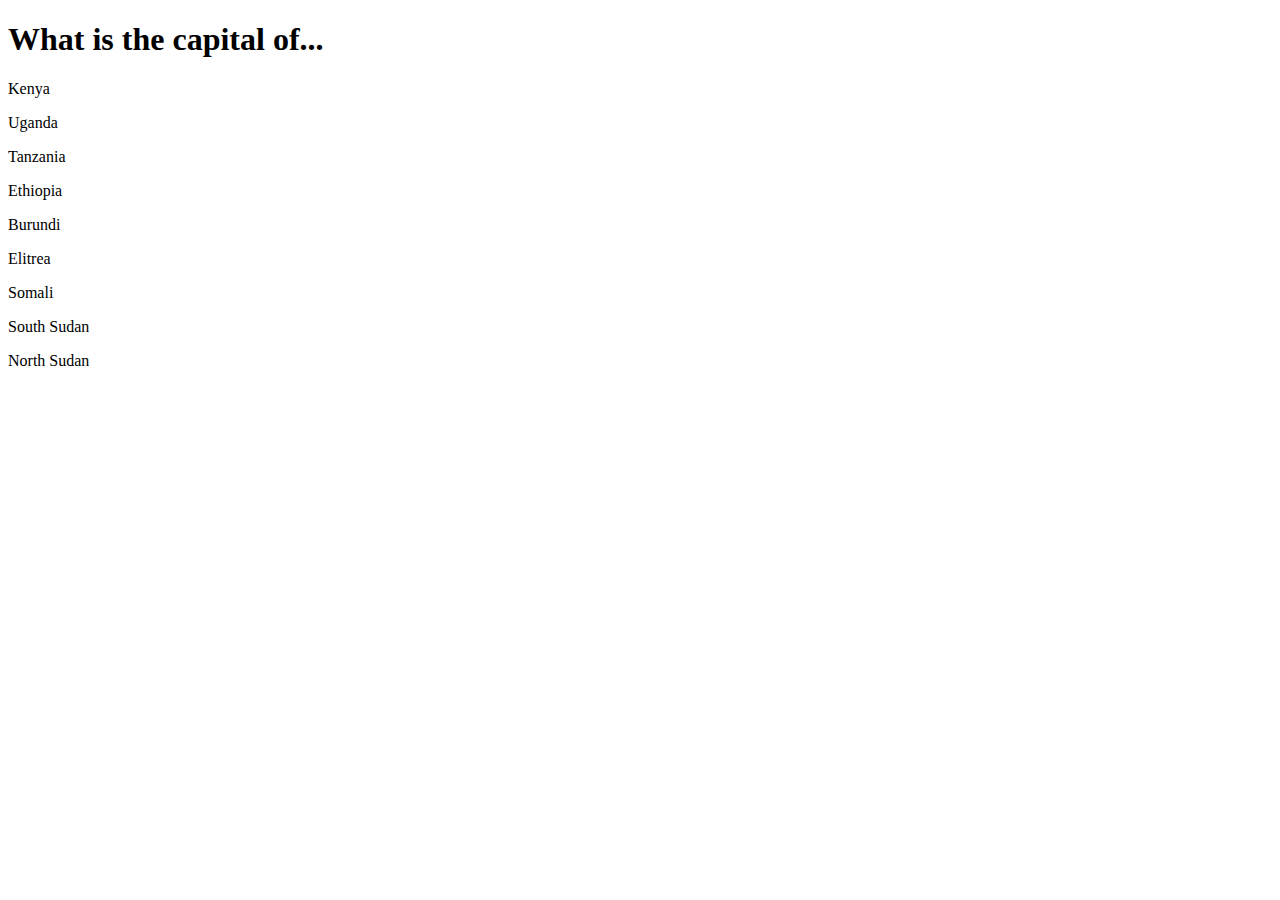
==== Flashcards/index.html @ 477e0b54 "skeleton done" ====
<!DOCTYPE html>
<html lang="en">
<head>
    <meta charset="UTF-8">
    <meta http-equiv="X-UA-Compatible" content="IE=edge">
    <meta name="viewport" content="width=device-width, initial-scale=1.0">
    <title>Capital cities</title>
</head>
<body>
    <h1>What is the capital of...</h1>
    <div><p>Kenya</p></div>
    <div><p>Uganda</p></div>
    <div><p>Tanzania</p></div>
    <div><p>Ethiopia</p></div>
    <div><p>Burundi</p></div>
    <div><p>Elitrea</p></div>
    <div><p>Somali</p></div>
    <div><p>South Sudan</p></div>
    <div><p>North Sudan</p></div>
</body>
</html>
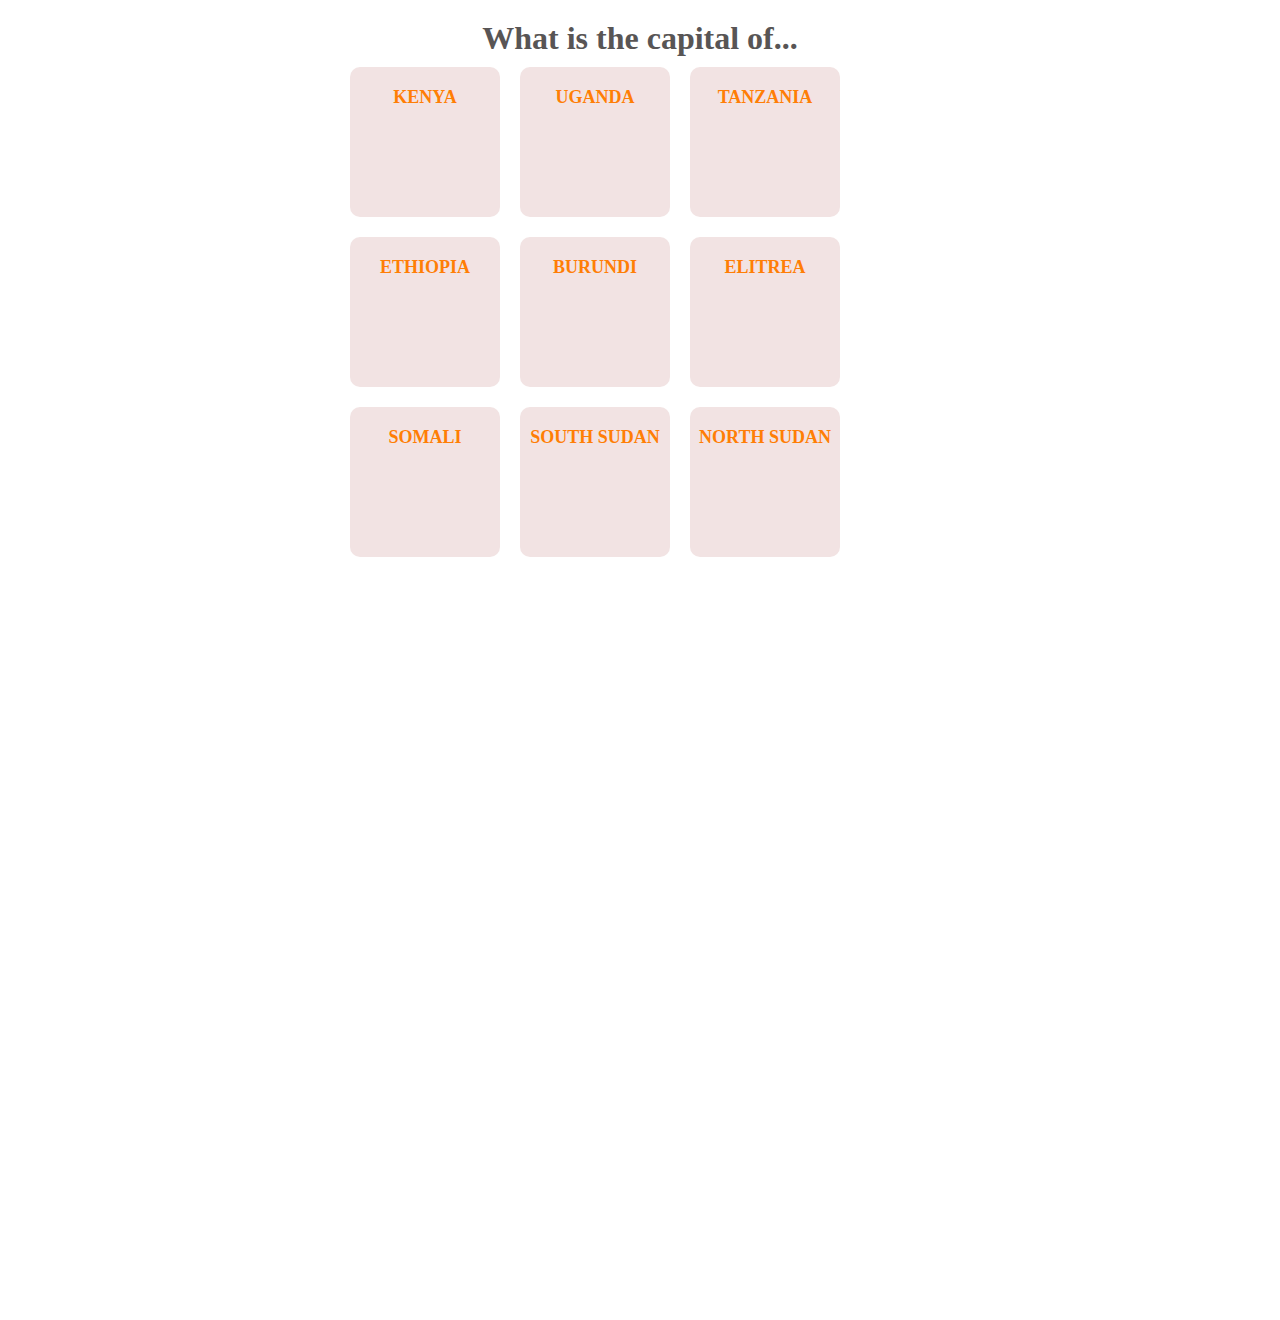
==== commit f5dd8bf6: "work in progress" ====
--- a/Flashcards/index.html
+++ b/Flashcards/index.html
@@ -2,20 +2,25 @@
 <html lang="en">
 <head>
     <meta charset="UTF-8">
-    <meta http-equiv="X-UA-Compatible" content="IE=edge">
-    <meta name="viewport" content="width=device-width, initial-scale=1.0">
-    <title>Capital cities</title>
+    <title>Flashcards</title>
+    <link rel="stylesheet" href="main.css">
 </head>
 <body>
-    <h1>What is the capital of...</h1>
-    <div><p>Kenya</p></div>
-    <div><p>Uganda</p></div>
-    <div><p>Tanzania</p></div>
-    <div><p>Ethiopia</p></div>
-    <div><p>Burundi</p></div>
-    <div><p>Elitrea</p></div>
-    <div><p>Somali</p></div>
-    <div><p>South Sudan</p></div>
-    <div><p>North Sudan</p></div>
+    <main>
+        <header>
+            <h1>What is the capital of...</h1>
+        </header>
+        <section>
+            <div><p>Kenya</p></div>
+            <div><p>Uganda</p></div>
+            <div><p>Tanzania</p></div>
+            <div><p>Ethiopia</p></div>
+            <div><p>Burundi</p></div>
+            <div><p>Elitrea</p></div>
+            <div><p>Somali</p></div>
+            <div><p>South Sudan</p></div>
+            <div><p>North Sudan</p></div>
+        </section>
+    </main>
 </body>
-</html>+</html>
--- a/Flashcards/main.css
+++ b/Flashcards/main.css
@@ -0,0 +1,41 @@
+*{
+    margin: 0;
+    padding: 0;
+    box-sizing: border-box;
+}
+body{
+    background-image: url('https://stepik.org/media/attachments/lesson/374893/world.png');
+    background-size: contain;
+    background-repeat: no-repeat;
+
+}   
+main{
+    width: 600px;
+    margin: 20px auto;
+    height: 100vw;
+
+}
+header{
+    text-align: center;
+    color: rgb(88, 85, 85);
+}
+section{
+    display: flex;
+    flex-basis: 700px;
+    flex-wrap: wrap
+}
+@import url('https://fonts.googleapis.com/css2?family=Roboto+Slab:wght@900&display=swap');
+section > div{
+    background-color: rgb(242, 227, 227);
+    width: 150px;
+    height: 150px;
+    color: rgb(255, 126, 5);
+    text-transform: uppercase;
+    font-size: 18px;
+    text-align: center;
+    padding: 20px 0 0 0;
+    margin: 10px;
+    font-family: 'Roboto Slab', serif;
+    font-weight: 900;
+    border-radius: 10px;
+}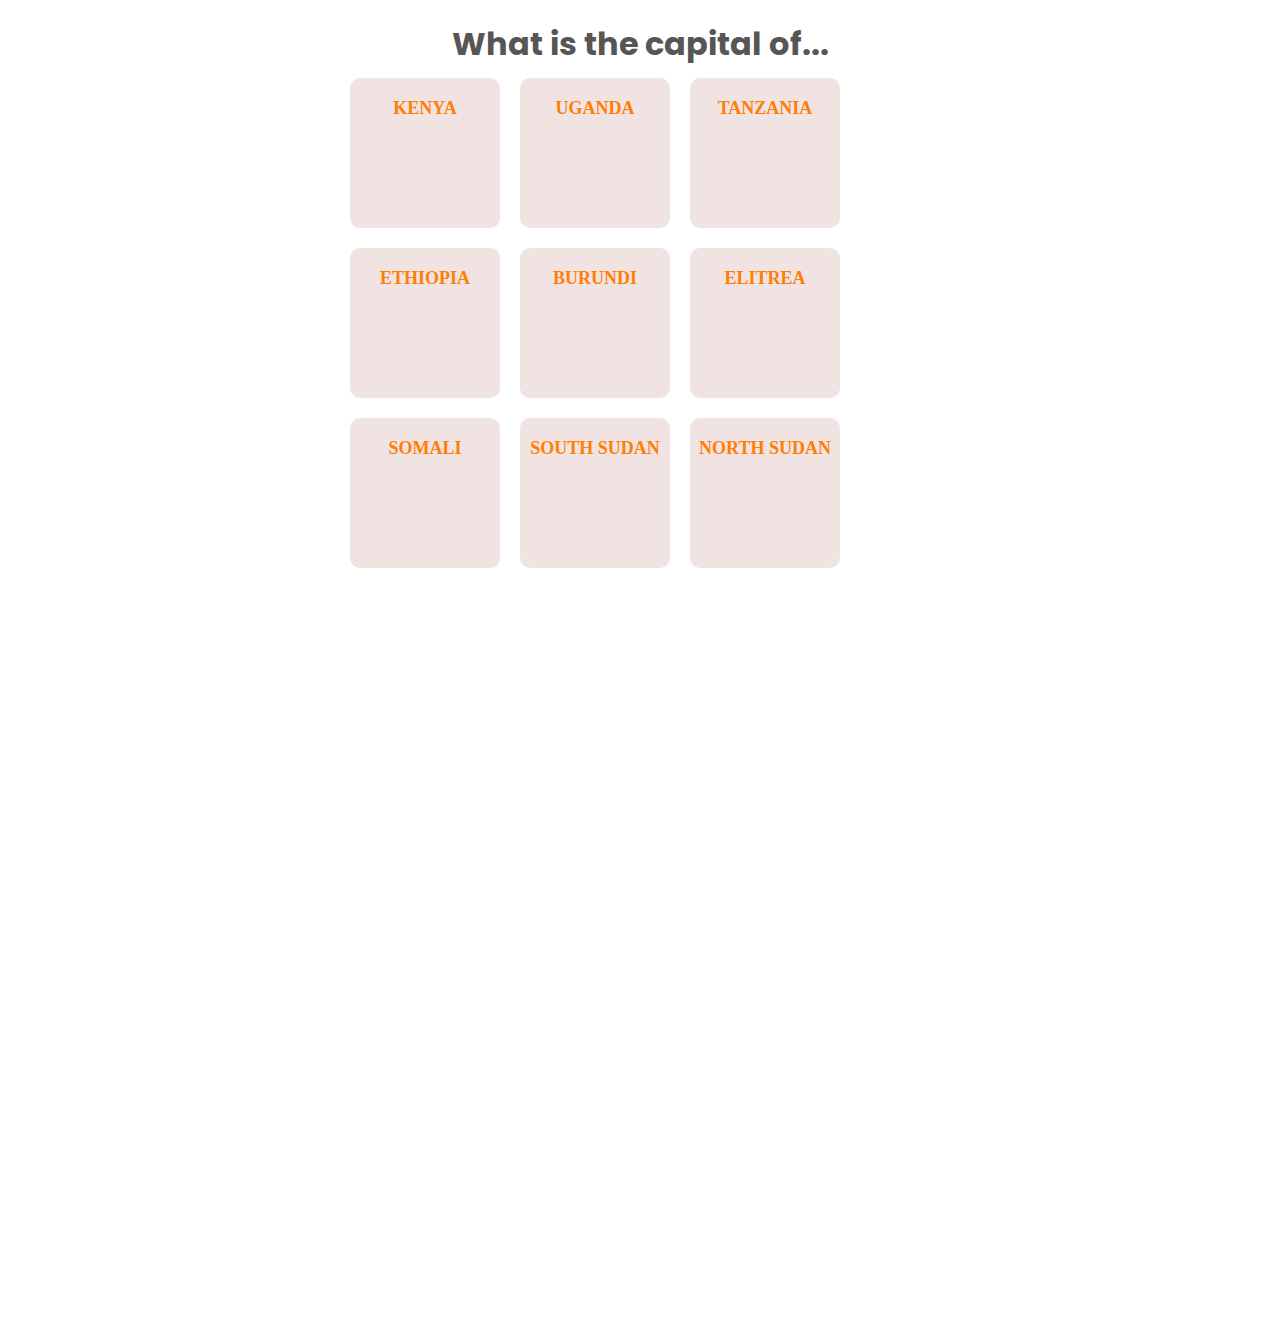
==== commit 4c6e6ce9: "Design phase is done" ====
--- a/Flashcards/index.html
+++ b/Flashcards/index.html
@@ -1,26 +1,27 @@
-<!DOCTYPE html>
-<html lang="en">
-<head>
-    <meta charset="UTF-8">
-    <title>Flashcards</title>
-    <link rel="stylesheet" href="main.css">
-</head>
-<body>
-    <main>
-        <header>
-            <h1>What is the capital of...</h1>
-        </header>
-        <section>
-            <div><p>Kenya</p></div>
-            <div><p>Uganda</p></div>
-            <div><p>Tanzania</p></div>
-            <div><p>Ethiopia</p></div>
-            <div><p>Burundi</p></div>
-            <div><p>Elitrea</p></div>
-            <div><p>Somali</p></div>
-            <div><p>South Sudan</p></div>
-            <div><p>North Sudan</p></div>
-        </section>
-    </main>
-</body>
-</html>
+        <!DOCTYPE html>
+        <html lang="en">
+        <head>
+            <meta charset="UTF-8">
+            <title>Flashcards</title>
+            <link rel="stylesheet" href="main.css">
+            <link href="https://fonts.googleapis.com/css2?family=Poppins:wght@300&display=swap" rel="stylesheet">
+        </head>
+        <body>
+            <main>
+                <header>
+                    <h1>What is the capital of...</h1>
+                </header>
+                <section>
+                    <div><p>Kenya</p></div>
+                    <div><p>Uganda</p></div>
+                    <div><p>Tanzania</p></div>
+                    <div><p>Ethiopia</p></div>
+                    <div><p>Burundi</p></div>
+                    <div><p>Elitrea</p></div>
+                    <div><p>Somali</p></div>
+                    <div><p>South Sudan</p></div>
+                    <div><p>North Sudan</p></div>
+                </section>
+            </main>
+        </body>
+        </html>
--- a/Flashcards/main.css
+++ b/Flashcards/main.css
@@ -7,7 +7,7 @@
     background-image: url('https://stepik.org/media/attachments/lesson/374893/world.png');
     background-size: contain;
     background-repeat: no-repeat;
-
+    overflow: hidden;
 }   
 main{
     width: 600px;
@@ -18,7 +18,9 @@
 header{
     text-align: center;
     color: rgb(88, 85, 85);
+    font-family: 'Poppins';
 }
+
 section{
     display: flex;
     flex-basis: 700px;
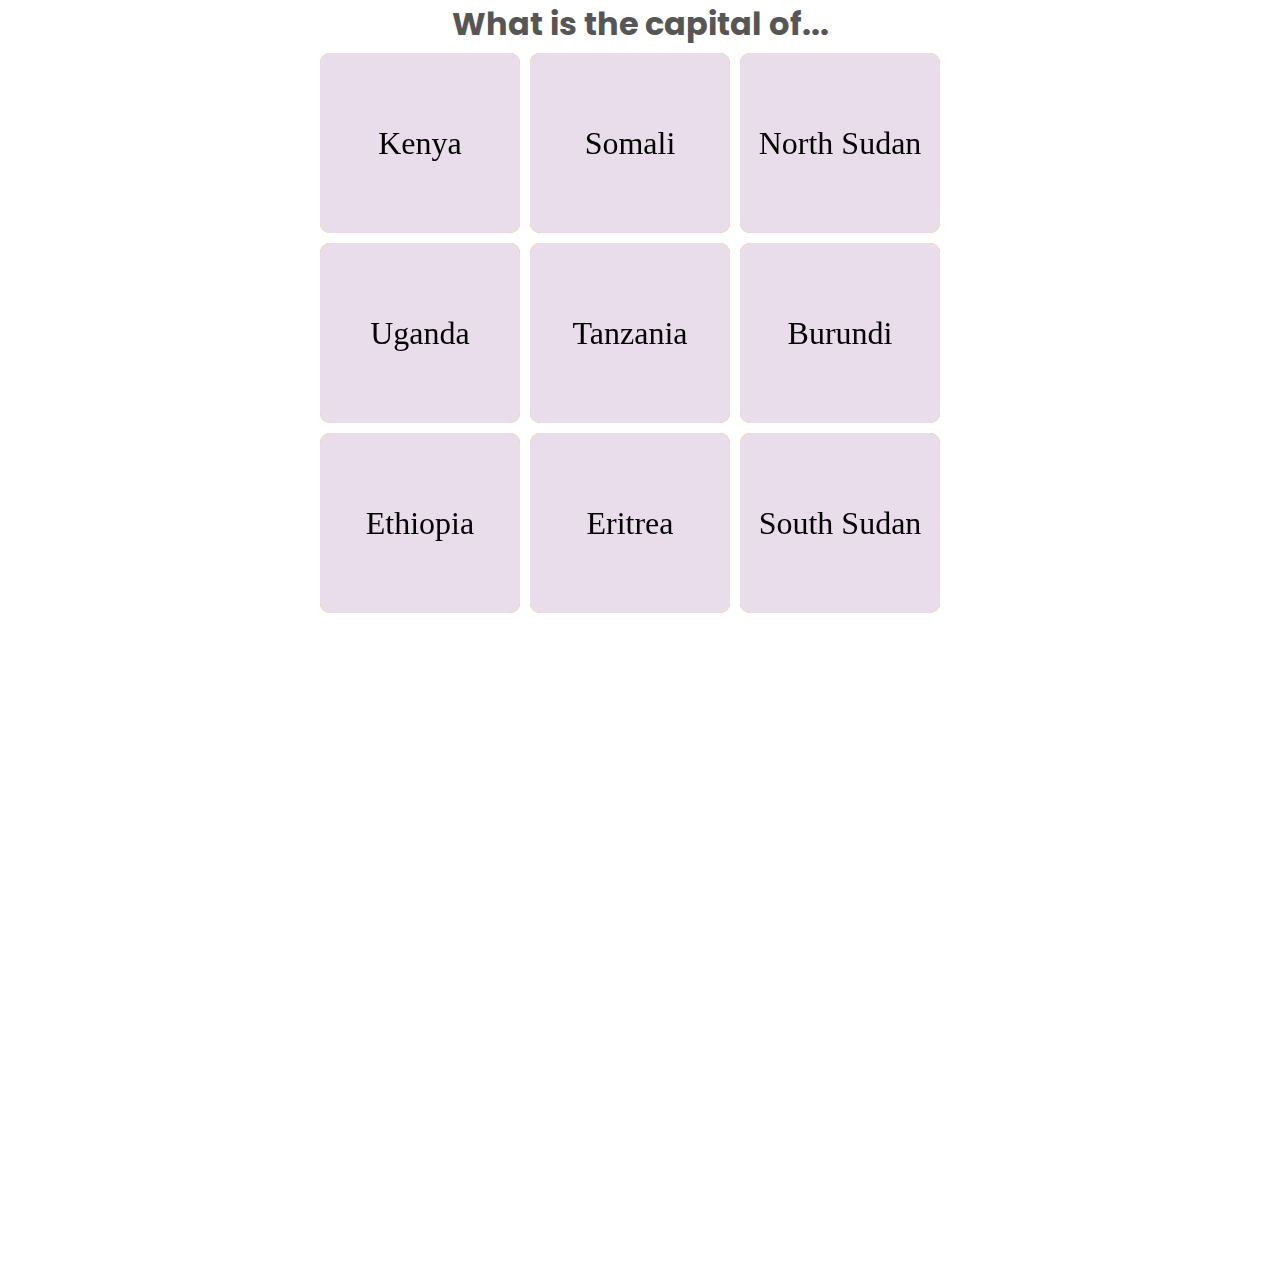
==== commit e78c9911: "work done" ====
--- a/Flashcards/index.html
+++ b/Flashcards/index.html
@@ -11,17 +11,42 @@
                 <header>
                     <h1>What is the capital of...</h1>
                 </header>
-                <section>
-                    <div><p>Kenya</p></div>
-                    <div><p>Uganda</p></div>
-                    <div><p>Tanzania</p></div>
-                    <div><p>Ethiopia</p></div>
-                    <div><p>Burundi</p></div>
-                    <div><p>Elitrea</p></div>
-                    <div><p>Somali</p></div>
-                    <div><p>South Sudan</p></div>
-                    <div><p>North Sudan</p></div>
-                </section>
+                <div class="container">
+                    <div class="card">
+                        <div class="front"><p>Kenya</p></div>
+                        <div class="back"><p>Nairobi</p></div>
+                    </div>
+                    <div class="card">
+                        <div class="front"><p>Somali</p></div>
+                        <div class="back"><p>Mogadishu</p></div>
+                    </div>
+                    <div class="card">
+                        <div class="front"><p>North Sudan</p></div>
+                        <div class="back"><p>Mogadishu</p></div>
+                    </div>                    <div class="card">
+                        <div class="front"><p>Uganda</p></div>
+                        <div class="back"><p>Kampala</p></div>
+                    </div>
+                    <div class="card">
+                        <div class="front"><p>Tanzania</p></div>
+                        <div class="back"><p>Dodoma</p></div>
+                    </div>                    <div class="card">
+                        <div class="front"><p>Burundi</p></div>
+                        <div class="back"><p>Bunjumbura</p></div>
+                    </div>
+                    <div class="card">
+                        <div class="front"><p>Ethiopia</p></div>
+                        <div class="back"><p>Addis Ababa</p></div>
+                    </div>
+                    <div class="card">
+                        <div class="front"><p>Eritrea</p></div>
+                        <div class="back"><p>Asmara</p></div>
+                    </div>
+                    <div class="card">
+                        <div class="front"><p>South Sudan</p></div>
+                        <div class="back"><p>Juba</p></div>
+                    </div>
+                </div>
             </main>
         </body>
         </html>
--- a/Flashcards/main.css
+++ b/Flashcards/main.css
@@ -8,12 +8,15 @@
     background-size: contain;
     background-repeat: no-repeat;
     overflow: hidden;
+    height: 100vw;
+    display: flex;
+    justify-content: center;
+    align-items: center;
 }   
 main{
-    width: 600px;
+    width: 650px;
     margin: 20px auto;
     height: 100vw;
-
 }
 header{
     text-align: center;
@@ -21,23 +24,47 @@
     font-family: 'Poppins';
 }
 
-section{
+.container{
     display: flex;
-    flex-basis: 700px;
+    /* flex-basis: 100; */
     flex-wrap: wrap
 }
+
 @import url('https://fonts.googleapis.com/css2?family=Roboto+Slab:wght@900&display=swap');
-section > div{
-    background-color: rgb(242, 227, 227);
-    width: 150px;
-    height: 150px;
-    color: rgb(255, 126, 5);
-    text-transform: uppercase;
-    font-size: 18px;
-    text-align: center;
-    padding: 20px 0 0 0;
-    margin: 10px;
-    font-family: 'Roboto Slab', serif;
-    font-weight: 900;
+.card{
+    height: 180px;
+    width: 200px;
+    margin: 5px;
+    position: relative;
+    transition: all 1s linear;
+    transform-style: preserve-3d;
+}
+.front,
+.back{
+    height: 100%;
+    width: 100%;
+    display: flex;
+    justify-content: center;
+    align-items: center;
+    font-size: 2em;
+    font-family: 'Lobster', cursive;
     border-radius: 10px;
+    position: absolute;
+}
+.front{
+    background-color: rgb(233, 220, 235);
+    z-index: 2;
+    backface-visibility: hidden;
+}
+.back{
+    background-color: orange;
+    z-index: 1;
+    transform: rotateY(180deg);
+    color: white
+}
+.card:hover{
+    transform: rotateY(180deg);
+}
+.container{
+    perspective: 1000px;
 }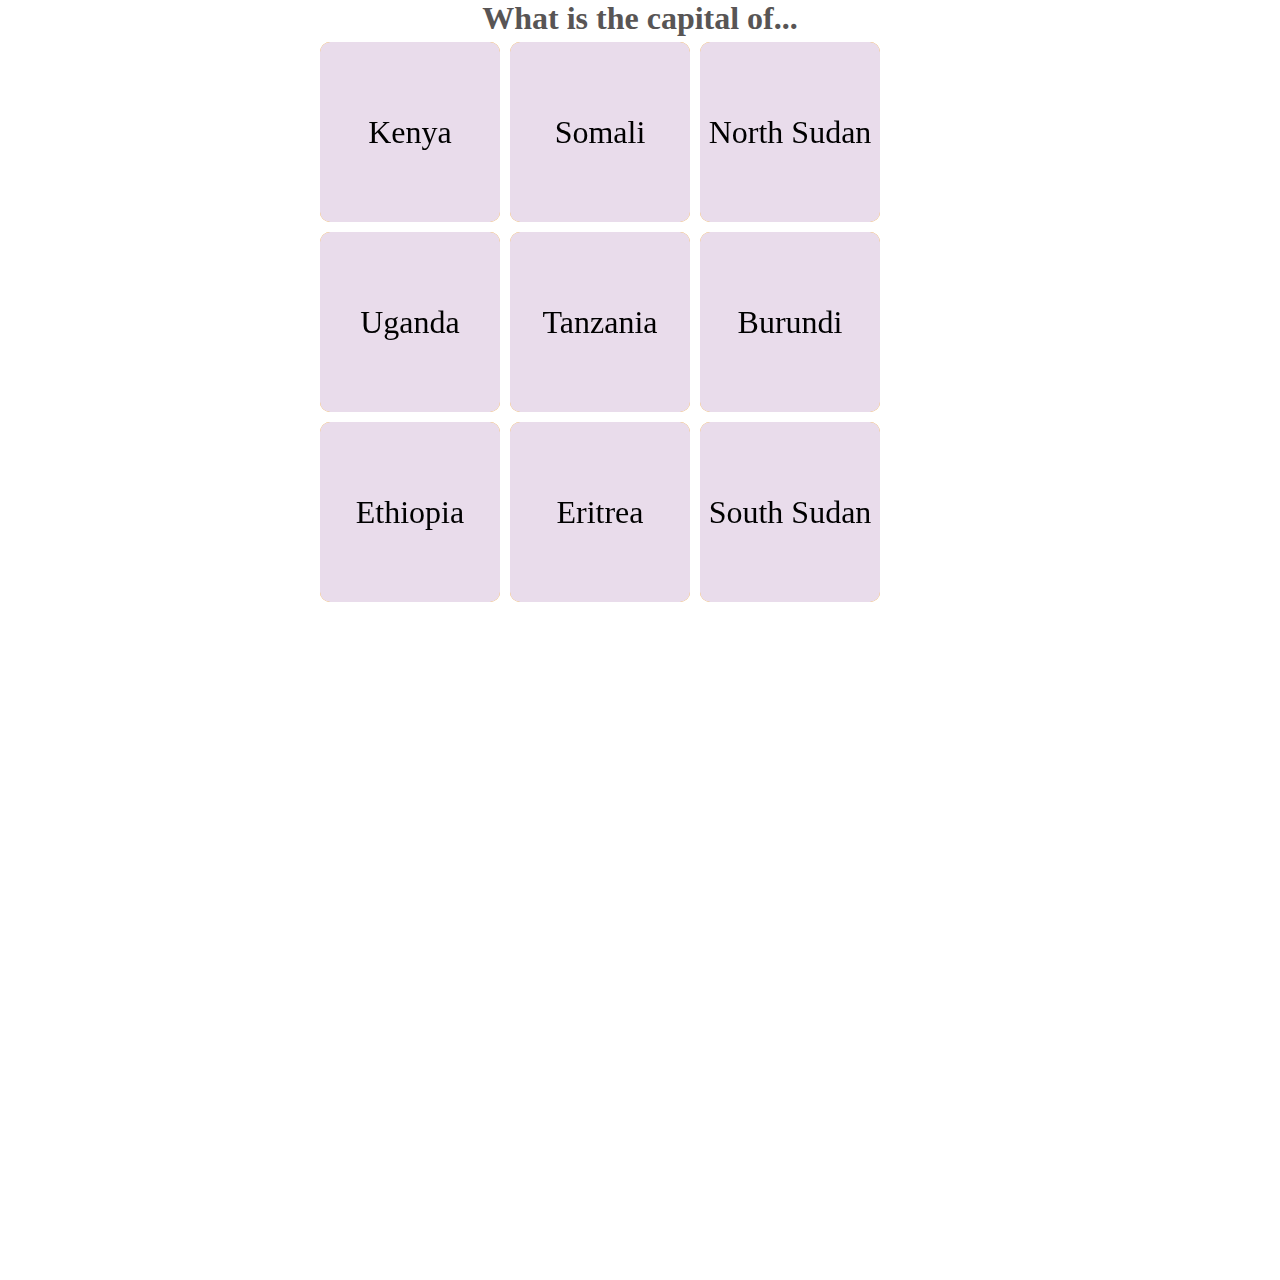
==== commit de54ea9e: "The app now works" ====
--- a/Flashcards/index.html
+++ b/Flashcards/index.html
@@ -1,52 +1,89 @@
-        <!DOCTYPE html>
-        <html lang="en">
-        <head>
-            <meta charset="UTF-8">
-            <title>Flashcards</title>
-            <link rel="stylesheet" href="main.css">
-            <link href="https://fonts.googleapis.com/css2?family=Poppins:wght@300&display=swap" rel="stylesheet">
-        </head>
-        <body>
-            <main>
-                <header>
-                    <h1>What is the capital of...</h1>
-                </header>
-                <div class="container">
-                    <div class="card">
-                        <div class="front"><p>Kenya</p></div>
-                        <div class="back"><p>Nairobi</p></div>
-                    </div>
-                    <div class="card">
-                        <div class="front"><p>Somali</p></div>
-                        <div class="back"><p>Mogadishu</p></div>
-                    </div>
-                    <div class="card">
-                        <div class="front"><p>North Sudan</p></div>
-                        <div class="back"><p>Mogadishu</p></div>
-                    </div>                    <div class="card">
-                        <div class="front"><p>Uganda</p></div>
-                        <div class="back"><p>Kampala</p></div>
-                    </div>
-                    <div class="card">
-                        <div class="front"><p>Tanzania</p></div>
-                        <div class="back"><p>Dodoma</p></div>
-                    </div>                    <div class="card">
-                        <div class="front"><p>Burundi</p></div>
-                        <div class="back"><p>Bunjumbura</p></div>
-                    </div>
-                    <div class="card">
-                        <div class="front"><p>Ethiopia</p></div>
-                        <div class="back"><p>Addis Ababa</p></div>
-                    </div>
-                    <div class="card">
-                        <div class="front"><p>Eritrea</p></div>
-                        <div class="back"><p>Asmara</p></div>
-                    </div>
-                    <div class="card">
-                        <div class="front"><p>South Sudan</p></div>
-                        <div class="back"><p>Juba</p></div>
-                    </div>
+<!DOCTYPE html>
+<html lang="en">
+<head>
+    <meta charset="UTF-8">
+    <title>Flashcards</title>
+    <link rel="stylesheet" href="main.css">
+</head>
+<body>
+<main>
+    <header>
+        <h1>What is the capital of...</h1>
+    </header>
+    <div class="container">
+        <div class="card">
+                <div class="front">
+                    <p>Kenya</p>
                 </div>
-            </main>
-        </body>
-        </html>
+                <div class="back">
+                    <p>Nairobi</p>
+                </div>
+        </div>
+        <div class="card">
+                <div class="front">
+                    <p>Somali</p>
+                </div>
+                <div class="back">
+                    <p>Mogadishu</p>
+                </div>
+        </div>
+        <div class="card">
+                <div class="front">
+                    <p style="text-align: center;">North Sudan</p>
+                </div>
+                <div class="back">
+                    <p>Khartoum</p>
+                </div>
+        </div>
+        <div class="card">
+                <div class="back">
+                    <p>Kampala</p>
+                </div>
+                <div class="front">
+                    <p>Uganda</p>
+                </div>
+        </div>
+        <div class="card">
+                <div class="front">
+                    <p>Tanzania</p>
+                </div>
+                <div class="back">
+                    <p>Dodoma</p>
+                </div>
+        </div>
+        <div class="card">
+                <div class="front">
+                    <p>Burundi</p>
+                </div>
+                <div class="back">
+                    <p>Bunjumbura</p>
+                </div>
+        </div>
+        <div class="card">
+                <div class="front">
+                    <p>Ethiopia</p>
+                </div>
+                <div class="back">
+                    <p>Addis Ababa</p>
+                </div>
+        </div>
+        <div class="card">
+                <div class="front">
+                    <p>Eritrea</p>
+                </div>
+                <div class="back">
+                    <p>Asmara</p>
+                </div>
+        </div>
+        <div class="card">
+                <div class="front">
+                    <p style="text-align: center;" >South Sudan</p>
+                </div>
+                <div class="back">
+                    <p>Juba</p>
+                </div>
+        </div>
+    </div>
+</main>
+</body>
+</html>
--- a/Flashcards/main.css
+++ b/Flashcards/main.css
@@ -12,7 +12,7 @@
     display: flex;
     justify-content: center;
     align-items: center;
-}   
+}
 main{
     width: 650px;
     margin: 20px auto;
@@ -21,19 +21,16 @@
 header{
     text-align: center;
     color: rgb(88, 85, 85);
-    font-family: 'Poppins';
+    font-family: 'Poppins',cursive;
 }
 
 .container{
     display: flex;
-    /* flex-basis: 100; */
-    flex-wrap: wrap
+    flex-wrap: wrap;
 }
-
-@import url('https://fonts.googleapis.com/css2?family=Roboto+Slab:wght@900&display=swap');
 .card{
     height: 180px;
-    width: 200px;
+    width: 180px;
     margin: 5px;
     position: relative;
     transition: all 1s linear;
